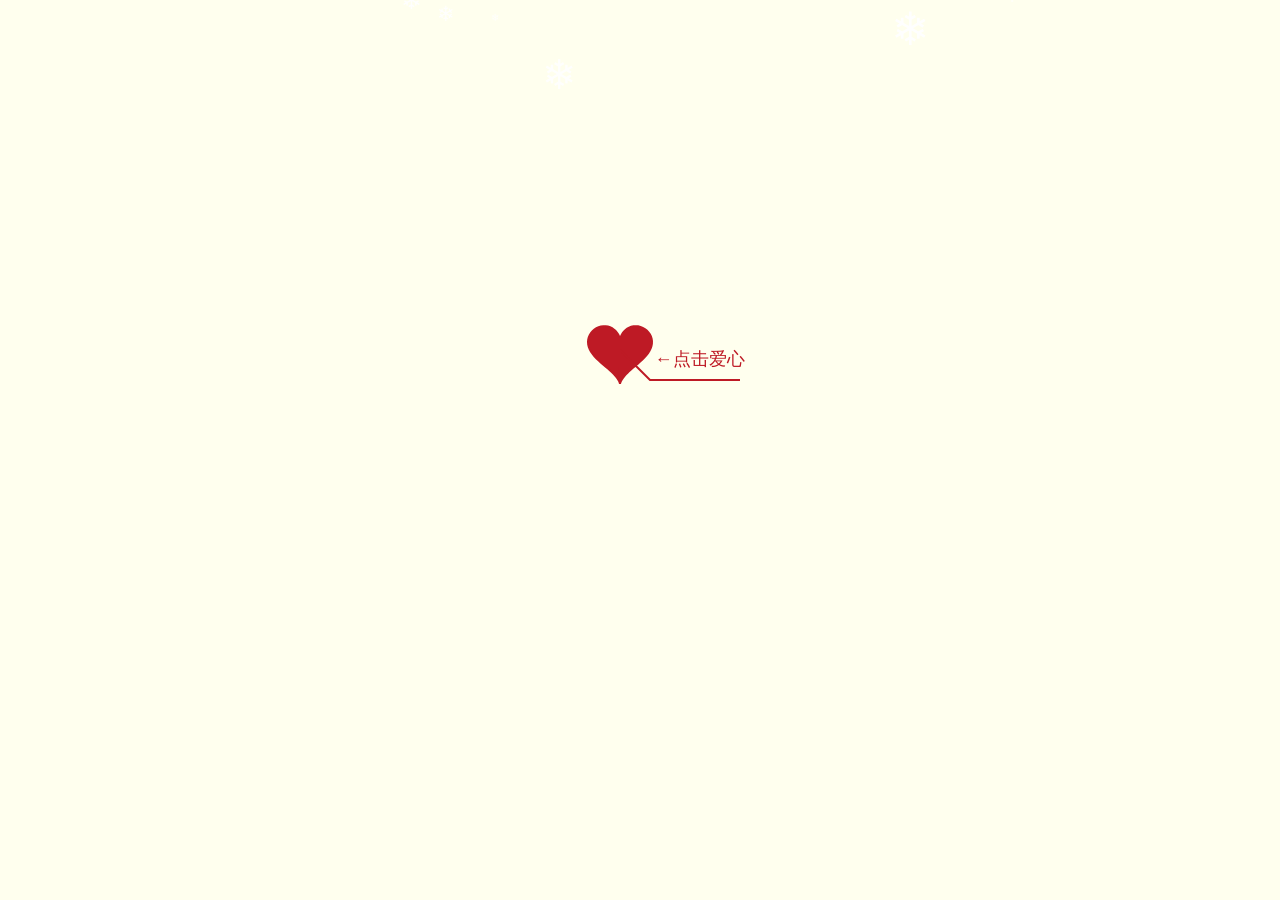
==== index.htm @ f58c909e "Big change all is new" ====
﻿<!DOCTYPE HTML>
<!DOCTYPE html PUBLIC "-//W3C//DTD XHTML 1.0 Strict//EN" "http://www.w3.org/TR/xhtml1/DTD/xhtml1-strict.dtd"><HTML 
xml:lang="en" xmlns="http://www.w3.org/1999/xhtml"><HEAD><META 
content="IE=11.0000" http-equiv="X-UA-Compatible">
<meta name="keywords" content="" />
<meta name="description" content="5" />
<body ondragstart="window.event.returnValue=false" oncontextmenu="window.event.returnValue=false" onselectstart="event.returnValue=false">
<META http-equiv="Content-Type" content="text/html; charset=utf-8">
		 <TITLE>A chain of short story about their diatance</TITLE>	             <LINK href="css/default1.css" 
rel="stylesheet" type="text/css">		 
<SCRIPT src="js/jquery.min.js" type="text/javascript"></SCRIPT>
		 
<SCRIPT src="js/jscex.min.js" type="text/javascript"></SCRIPT>
		 
<SCRIPT src="js/jscex-parser.js" type="text/javascript"></SCRIPT>
		 
<SCRIPT src="js/jscex-jit.js" type="text/javascript"></SCRIPT>
		 
<SCRIPT src="js/jscex-builderbase.min.js" type="text/javascript"></SCRIPT>
		 
<SCRIPT src="js/jscex-async.min.js" type="text/javascript"></SCRIPT>
		 
<SCRIPT src="js/jscex-async-powerpack.min.js" type="text/javascript"></SCRIPT>
		 
<SCRIPT src="js/functions.js" type="text/javascript" charset="utf-8"></SCRIPT>
		 
<SCRIPT src="js/love.js" type="text/javascript" charset="utf-8"></SCRIPT>
<script type="text/javascript" src="js/jq.snow.js"></script>
  <script>
	$(function(){
		$.fn.snow({ 
			minSize: 5,		//雪花的最小尺寸
			maxSize: 50, 	//雪花的最大尺寸
			newOn: 150		//雪花出现的频率 这个数值越小雪花越多
		});
	});
	</script>
<STYLE type="text/css">
<!--
.STYLE1 {color: #666666}
-->
        
-->
        </STYLE>   
<DIV id="main">
<DIV id="wrap">
<DIV id="text">
<div id="code">
				<span class="comments">/**</span><br />
				<span class="space"/><span class="comments">* I'm a programmer,</span><br />
				<span class="space"/><span class="comments">* so I write some code to celebrate this day.</span><br />
				<span class="space"/><span class="comments">**/</span><br />
				<span class="comments">// I told you I love you. </span><br />
				<span class="comments">// But you say that you won't be so easy to accept me.</span><br />
				<span class="comments">// So I keep waiting and I have confidence that you will.</span><br />
				<br /><br /><br />
				<i>
				<span class="comments">我行过许多地方的桥,看过许多次数的云,喝过许多种类的酒,却只爱过一个正当最好年龄的人。</span><br />
				</i>
			</div></DIV>
<DIV id="clock-box">Lin, I have fallen in love with you for</SPAN>                
   
<DIV id="clock"></DIV></DIV><CANVAS width="1100" height="680" 
id="canvas"></CANVAS>             </DIV></DIV>
<SCRIPT>

    (function(){
        var canvas = $('#canvas');
		
        if (!canvas[0].getContext) {
            $("#error").show();
            return false;
        }

        var width = canvas.width();
        var height = canvas.height();
        
        canvas.attr("width", width);
        canvas.attr("height", height);

        var opts = {
            seed: {
                x: width / 2 - 20,
                color: "rgb(190, 26, 37)",
                scale: 2
            },
            branch: [
                [535, 680, 570, 250, 500, 200, 30, 100, [
                    [540, 500, 455, 417, 340, 400, 13, 100, [
                        [450, 435, 434, 430, 394, 395, 2, 40]
                    ]],
                    [550, 445, 600, 356, 680, 345, 12, 100, [
                        [578, 400, 648, 409, 661, 426, 3, 80]
                    ]],
                    [539, 281, 537, 248, 534, 217, 3, 40],
                    [546, 397, 413, 247, 328, 244, 9, 80, [
                        [427, 286, 383, 253, 371, 205, 2, 40],
                        [498, 345, 435, 315, 395, 330, 4, 60]
                    ]],
                    [546, 357, 608, 252, 678, 221, 6, 100, [
                        [590, 293, 646, 277, 648, 271, 2, 80]
                    ]]
                ]] 
            ],
            bloom: {
                num: 700,
                width: 1080,
                height: 650,
            },
            footer: {
                width: 1200,
                height: 5,
                speed: 10,
            }
        }

        var tree = new Tree(canvas[0], width, height, opts);
        var seed = tree.seed;
        var foot = tree.footer;
        var hold = 1;

        canvas.click(function(e) {
            var offset = canvas.offset(), x, y;
            x = e.pageX - offset.left;
            y = e.pageY - offset.top;
            if (seed.hover(x, y)) {
                hold = 0; 
                canvas.unbind("click");
                canvas.unbind("mousemove");
                canvas.removeClass('hand');
            }
        }).mousemove(function(e){
            var offset = canvas.offset(), x, y;
            x = e.pageX - offset.left;
            y = e.pageY - offset.top;
            canvas.toggleClass('hand', seed.hover(x, y));
        });

        var seedAnimate = eval(Jscex.compile("async", function () {
            seed.draw();
            while (hold) {
                $await(Jscex.Async.sleep(10));
            }
            while (seed.canScale()) {
                seed.scale(0.95);
                $await(Jscex.Async.sleep(10));
            }
            while (seed.canMove()) {
                seed.move(0, 2);
                foot.draw();
                $await(Jscex.Async.sleep(10));
            }
        }));

        var growAnimate = eval(Jscex.compile("async", function () {
            do {
    	        tree.grow();
                $await(Jscex.Async.sleep(10));
            } while (tree.canGrow());
        }));

        var flowAnimate = eval(Jscex.compile("async", function () {
            do {
    	        tree.flower(2);
                $await(Jscex.Async.sleep(10));
            } while (tree.canFlower());
        }));

        var moveAnimate = eval(Jscex.compile("async", function () {
            tree.snapshot("p1", 240, 0, 610, 680);
            while (tree.move("p1", 500, 0)) {
                foot.draw();
                $await(Jscex.Async.sleep(10));
            }
            foot.draw();
            tree.snapshot("p2", 500, 0, 610, 680);

            // 会有闪烁不得意这样做, (＞﹏＜)
            canvas.parent().css("background", "url(" + tree.toDataURL('image/png') + ")");
            canvas.css("background", "#ffe");
            $await(Jscex.Async.sleep(300));
            canvas.css("background", "none");
        }));

        var jumpAnimate = eval(Jscex.compile("async", function () {
            var ctx = tree.ctx;
            while (true) {
                tree.ctx.clearRect(0, 0, width, height);
                tree.jump();
                foot.draw();
                $await(Jscex.Async.sleep(25));
            }
        }));

        var textAnimate = eval(Jscex.compile("async", function () {
		    var together = new Date();
		    together.setFullYear(2010,09 ,06); 			//时间年月日
		    together.setHours(15);						//小时	
		    together.setMinutes(0);					//分钟
		    together.setSeconds(0);					//秒前一位
		    together.setMilliseconds(0);				//秒第二位

		    $("#code").show().typewriter();
            $("#clock-box").fadeIn(500);
            while (true) {
                timeElapse(together);
                $await(Jscex.Async.sleep(1000));
            }
        }));

        var runAsync = eval(Jscex.compile("async", function () {
            $await(seedAnimate());
            $await(growAnimate());
            $await(flowAnimate());
            $await(moveAnimate());

            textAnimate().start();

            $await(jumpAnimate());
        }));

        runAsync().start();
    })();
    </SCRIPT>     				     </div>
				</div>
			</div>
</div>
	<div class="bg1">	
		<div class="main">
			<footer style="line-height:20px">
                <div id="copyright">
                    <div align="center"> <a href='' target="_blank"></a> 
                    <a href="" target="_blank"></a>
                    <a href="" target="_blank"></a>
                    </div>
                  </object>
                </div>
		</div>
	</div>
</div>

</body>
</html>
---- css/default1.css ----
body {
	background: rgb(255, 255, 238); margin: 0px; padding: 0px; color: rgb(35, 31, 32); overflow: auto; font-family: "΢���ź�","����",sans-serif; font-size: 14px;
}
a {
	color: rgb(0, 0, 0); font-size: 14px;
}
#main {
	width: 100%;
}
#wrap {
	margin: 10px auto 0px; width: 1100px; height: 680px; position: relative;
}
#text {
	left: 60px; top: 80px; width: 400px; height: 425px; position: absolute;
}
#code {
	font-size: 16px; display: none;
}
#clock-box {
	left: 60px; top: 550px; font-size: 28px; display: none; position: absolute;
}
#clock-box a {
	font-size: 28px; text-decoration: none;
}
#clock {
	margin-left: 48px;
}
#clock .digit {
	font-size: 64px;
}
#canvas {
	margin: 0px auto; width: 1100px; height: 680px;
}
#error {
	margin: 60px auto 0px; text-align: center; display: none;
}
.hand {
	cursor: pointer;
}
.say {
	margin-left: 5px;
}
.space {
	margin-right: 150px;
}
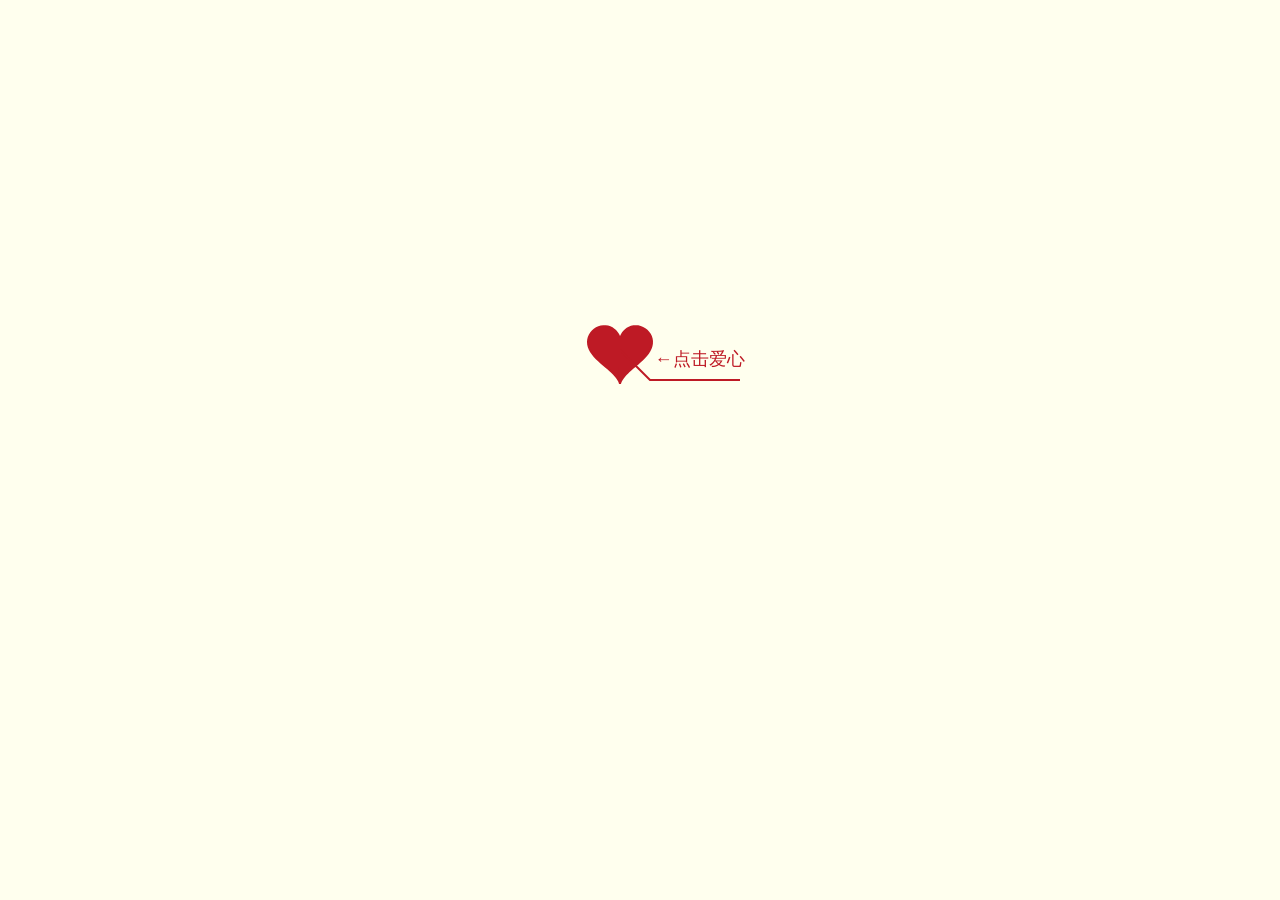
==== commit bf5446fd: "Delete remove snow" ====
--- a/index.htm
+++ b/index.htm
@@ -25,16 +25,6 @@
 <SCRIPT src="js/functions.js" type="text/javascript" charset="utf-8"></SCRIPT>
 		 
 <SCRIPT src="js/love.js" type="text/javascript" charset="utf-8"></SCRIPT>
-<script type="text/javascript" src="js/jq.snow.js"></script>
-  <script>
-	$(function(){
-		$.fn.snow({ 
-			minSize: 5,		//雪花的最小尺寸
-			maxSize: 50, 	//雪花的最大尺寸
-			newOn: 150		//雪花出现的频率 这个数值越小雪花越多
-		});
-	});
-	</script>
 <STYLE type="text/css">
 <!--
 .STYLE1 {color: #666666}
